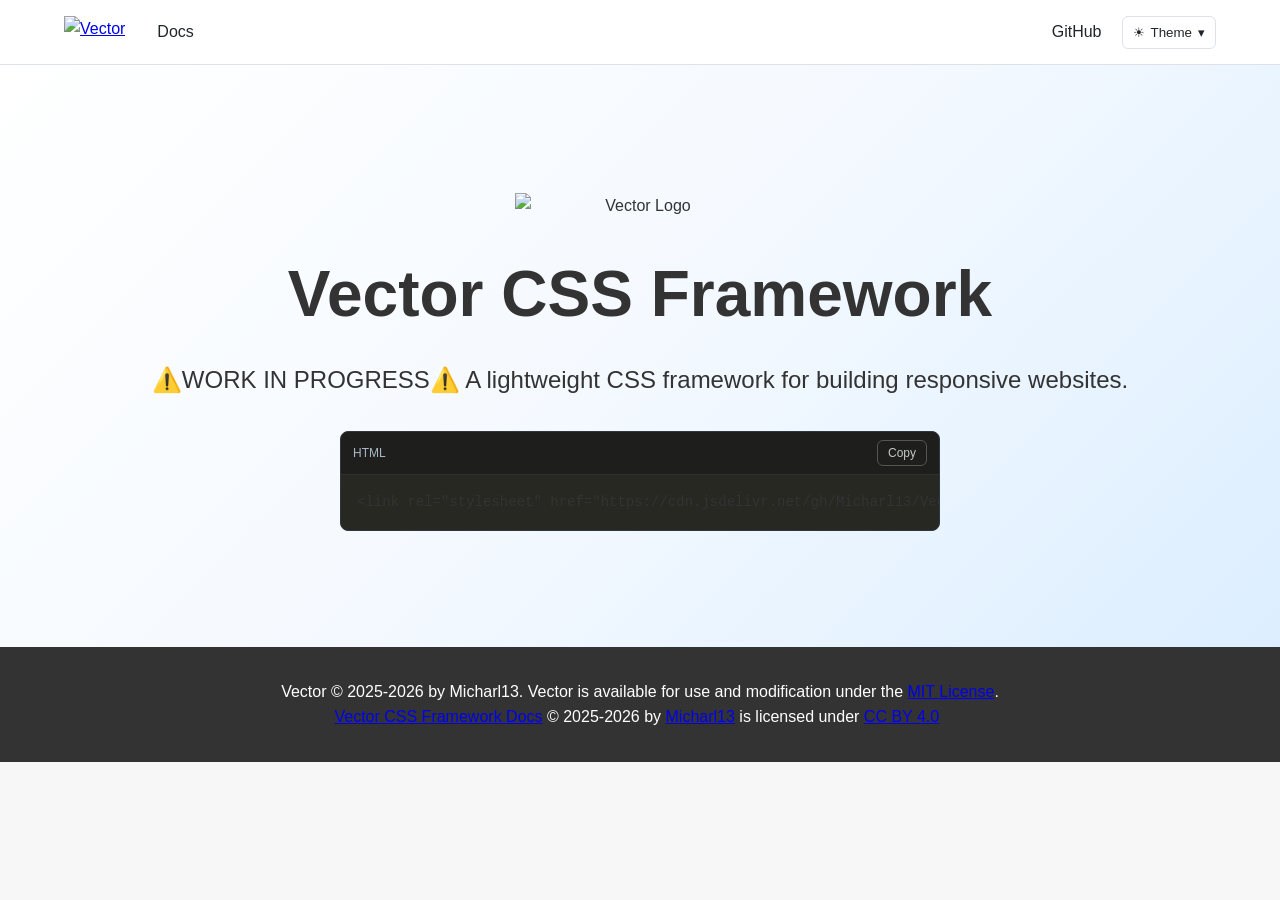
==== site/index.html @ 74df9947 "Update footer links and navbar documentation link" ====
<!DOCTYPE html>
<html lang="en">
  <head>
    <meta charset="UTF-8">
    <meta name="viewport" content="width=device-width, initial-scale=1.0">
    <title>Vector CSS Framework Documentation</title>
    <link rel="stylesheet" href="https://cdn.jsdelivr.net/npm/prismjs@1.29.0/themes/prism-okaidia.min.css">
    <link rel="stylesheet" href="style.css">
  </head>
  <body>

    <!-- Navigation bar -->
    <nav class="navbar">
      <div class="navbar-container">
        <!-- Left side -->
        <div class="navbar-left">
          <a href="index.html" class="navbar-logo">
            <img src="logo.svg" alt="Vector">
          </a>

        <div class="navbar-links">
          <a href="docs.html">Docs</a>
        </div>
      </div>
        <!-- Right side -->
        <div class="navbar-right">
          <a href="#">GitHub</a>
          <div class="theme-dropdown">
            <button class="theme-button">☀<span>Theme</span>▾</button>
            <div class="theme-menu">
              <a href="#">☀ Light</a>
              <a href="#">🌙 Dark</a>
              <a href="#">⚙ Auto</a>
            </div>
          </div>
        </div>
      </div>
    </nav>
    
    <!-- Hero -->
    <header class="hero">
      <div class="container hero-content">
        <div class="logo-container">
          <img src="assets/images/vectorlogo.png" alt="Vector Logo" class="logo">
        </div>
      <div class="container hero-content">
        <h1>Vector CSS Framework</h1>
        <p>⚠️WORK IN PROGRESS⚠️ A lightweight CSS framework for building responsive websites.</p>
       <div class="code-block">
         <div class="code-header">
           <span class="code-language">HTML</span>
           <button class="copy-button" onclick="copyCode(this)">Copy</button>
         </div>
         <pre><code class="language-markup">&lt;link rel="stylesheet" href="https://cdn.jsdelivr.net/gh/Micharl13/Vector@main/dist/css/vector.css"&gt;</code></pre>
       </div>

      </div>
    </header>

    <footer>
      <p>Vector &copy; 2025-2026 by Micharl13. Vector is available for use and modification under the <a href="https://github.com/WitnessDevs/Vector/blob/main/LICENSE">MIT License</a>.</p>
      <p><a href="https://micharl13.github.io/vector/">Vector CSS Framework Docs</a> &copy; 2025-2026 by <a href="https://github.com/Micharl13">Micharl13</a> is licensed under <a href="https://creativecommons.org/licenses/by/4.0/">CC BY 4.0</a><img src="https://mirrors.creativecommons.org/presskit/icons/cc.svg" alt="" style="max-width: 1em;max-height:1em;margin-left: .2em;"><img src="https://mirrors.creativecommons.org/presskit/icons/by.svg" alt="" style="max-width: 1em;max-height:1em;margin-left: .2em;"></p>
    </footer>

    <script src="script.js"></script>
    <script src="https://unpkg.com/lucide@latest"></script>
    <script src="https://cdn.jsdelivr.net/npm/prismjs@1.29.0/prism.min.js"></script>
    <script src="https://cdn.jsdelivr.net/npm/prismjs@1.29.0/components/prism-markup.min.js"></script>
    <script src="https://cdn.jsdelivr.net/npm/prismjs@1.29.0/components/prism-css.min.js"></script>
    <script src="https://cdn.jsdelivr.net/npm/prismjs@1.29.0/components/prism-javascript.min.js"></script>
  </body>
</html>
---- site/style.css ----
/* ---- Reset + Base ---- */
* {
  margin: 0;
  padding: 0;
  box-sizing: border-box;
}

body {
  font-family: 'Inter', sans-serif;
  color: #333;
  background: #f7f7f7;
  line-height: 1.6;
}

.footer-link {
  text-decoration: none;
  color: inherit;
}

.footer-link:hover {
  text-decoration: underline
  color: #0000EE;
}

/* ---- Navigation bar ---- */

.navbar {
    width: 100%;
    background: white;
    border-bottom: 1px solid #dee2e6;
    position: relative;
    z-index: 1000;
}

.navbar-container {
    max-width: 1200px;
    height: 64px;
    margin: 0 auto;
    padding: 0 24px;

    display: flex;
    align-items: center;
    justify-content: space-between;
}

/* LEFT */

.navbar-left {
    display: flex;
    align-items: center;
    gap: 32px;
}

.navbar-logo img {
    height: 32px;
    display: block;
}

.navbar-links {
    display: flex;
    align-items: center;
    gap: 24px;
}

.navbar-links a {
    color: #212529;
    text-decoration: none;
}

.navbar-links a:hover {
    color: #0d6efd;
}

/* RIGHT */

.navbar-right {
    display: flex;
    align-items: center;
    gap: 20px;
}

.navbar-right > a {
    color: #212529;
    text-decoration: none;
}

.navbar-right > a:hover {
    color: #0d6efd;
}

/* THEME DROPDOWN */

.theme-dropdown {
    position: relative;
}

.theme-button {
    display: flex;
    align-items: center;
    gap: 6px;

    padding: 8px 10px;
    border: 1px solid #dee2e6;
    border-radius: 6px;

    background: white;
    color: #212529;
    cursor: pointer;
}

.theme-menu {
    display: none;

    position: absolute;
    z-index: 1001;
    right: 0;
    top: calc(100% + 6px);
    min-width: 130px;
    padding: 6px;
    background: white;
    border: 1px solid #dee2e6;
    border-radius: 8px;
    box-shadow: 0 4px 12px rgba(0, 0, 0, 0.1);
}

.theme-dropdown:hover .theme-menu {
    display: block;
}

.theme-menu a {
    display: block;
    padding: 8px 10px;

    color: #212529;
    text-decoration: none;
    border-radius: 5px;
}

.theme-menu a:hover {
    background: #f1f3f5;
}

/* ---- Hero Section ---- */
.hero {
  position: relative;
  text-align: center;
  padding: 8rem 2rem 6rem;
  background: linear-gradient(135deg, #ffffff 0%, #f4f9ff 50%, #dceeff 100%);
}
  overflow: hidden;
}

.hero-content {
  position: relative;
  z-index: 1;
}

.hero h1 {
  font-size: 4rem;
  margin-bottom: 1rem;
}

.hero p {
  font-size: 1.5rem;
  margin-bottom: 2rem;
}

.logo {
  width: 250px;
  height: auto;
  display: block;
  margin: 0 auto 1.5rem;
}

/* ---- Footer ---- */
footer {
  text-align: center;
  padding: 2rem;
  background: #333;
  color: #fff;
}

/* ================================
   Code Blocks
   ================================ */

.code-block {
    width: 100%;
    max-width: 600px;
    margin: 20px auto;
    border: 1px solid #30363d;
    border-radius: 8px;
    overflow: hidden;
    background: #272822;
}

/* Header */

.code-header {
    display: flex;
    align-items: center;
    justify-content: space-between;

    padding: 8px 12px;

    background: #1e1f1c;
    border-bottom: 1px solid #303030;
}

/* Language */

.code-language {
    font-family: Arial, sans-serif;
    font-size: 12px;
    font-weight: 500;
    color: #a9b7c6;
}

/* Copy button */

.copy-button {
    padding: 5px 10px;

    border: 1px solid #555;
    border-radius: 6px;

    background: transparent;
    color: #c5c8c6;

    font-family: Arial, sans-serif;
    font-size: 12px;

    cursor: pointer;

    transition:
        background 0.15s ease,
        color 0.15s ease,
        border-color 0.15s ease;
}

.copy-button:hover {
    background: #30312e;
    border-color: #777;
    color: #ffffff;
}

.copy-button:active {
    background: #3a3b37;
}

/* Code area */

.code-block pre {
    margin: 0 !important;
    padding: 16px !important;

    overflow-x: auto;

    background: transparent !important;
}

.code-block code {
    font-family:
        "SFMono-Regular",
        Consolas,
        "Liberation Mono",
        Menlo,
        monospace;

    font-size: 14px;
    line-height: 1.6;
}

/* Scrollbar */

.code-block pre::-webkit-scrollbar {
    height: 8px;
}

.code-block pre::-webkit-scrollbar-track {
    background: #1e1f1c;
}

.code-block pre::-webkit-scrollbar-thumb {
    background: #555;
    border-radius: 4px;
}

.code-block pre::-webkit-scrollbar-thumb:hover {
    background: #777;
}
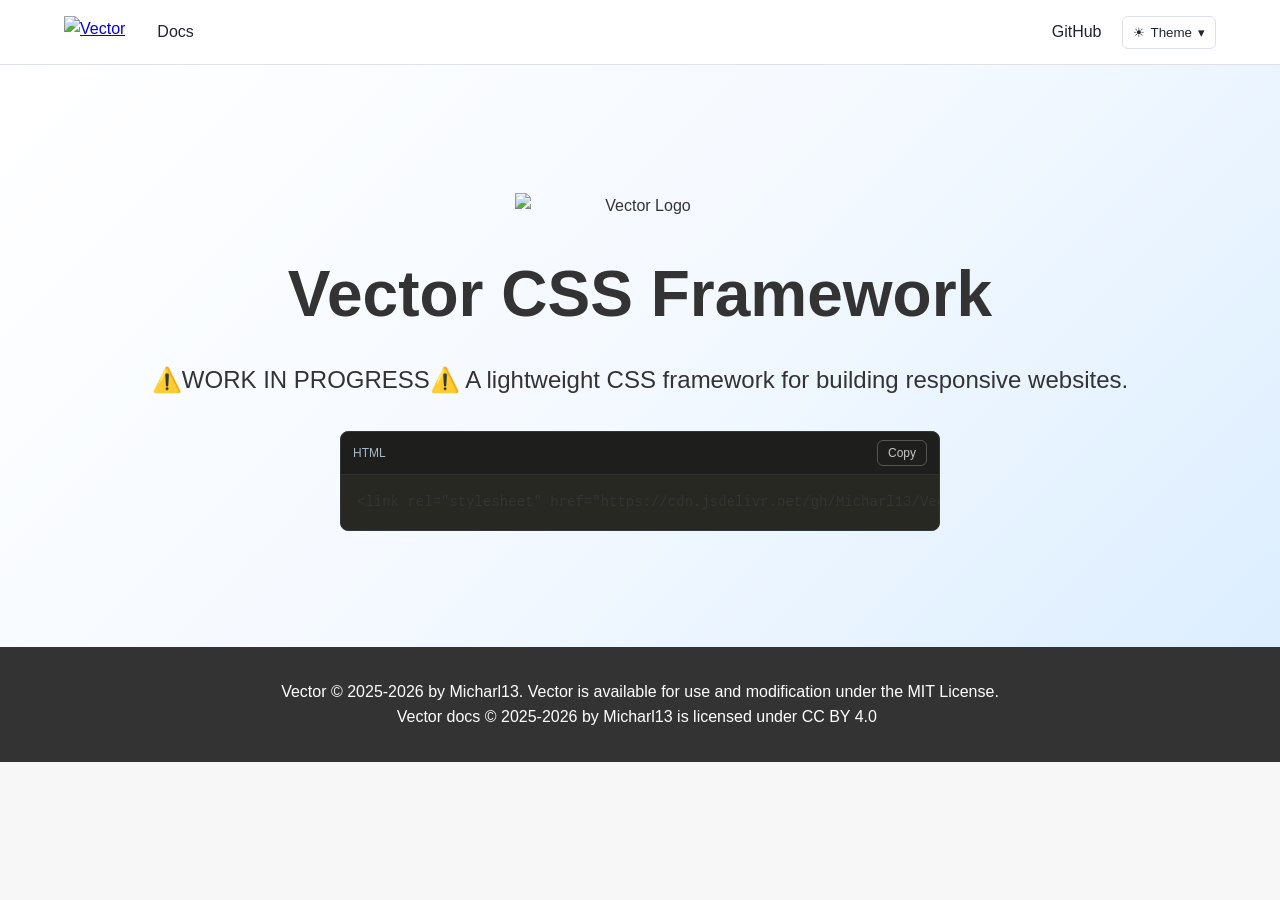
==== commit 952093bb: "Update GitHub link and footer documentation text" ====
--- a/site/index.html
+++ b/site/index.html
@@ -24,13 +24,13 @@
       </div>
         <!-- Right side -->
         <div class="navbar-right">
-          <a href="#">GitHub</a>
+          <a href="https://github.com/Micharl13/vector">GitHub</a>
           <div class="theme-dropdown">
             <button class="theme-button">☀<span>Theme</span>▾</button>
             <div class="theme-menu">
               <a href="#">☀ Light</a>
-              <a href="#">🌙 Dark</a>
-              <a href="#">⚙ Auto</a>
+              <a href="#">☾ Dark</a>
+              <a href="#">◐ Auto</a>
             </div>
           </div>
         </div>
@@ -59,7 +59,7 @@
 
     <footer>
       <p>Vector &copy; 2025-2026 by Micharl13. Vector is available for use and modification under the <a href="https://github.com/WitnessDevs/Vector/blob/main/LICENSE">MIT License</a>.</p>
-      <p><a href="https://micharl13.github.io/vector/">Vector CSS Framework Docs</a> &copy; 2025-2026 by <a href="https://github.com/Micharl13">Micharl13</a> is licensed under <a href="https://creativecommons.org/licenses/by/4.0/">CC BY 4.0</a><img src="https://mirrors.creativecommons.org/presskit/icons/cc.svg" alt="" style="max-width: 1em;max-height:1em;margin-left: .2em;"><img src="https://mirrors.creativecommons.org/presskit/icons/by.svg" alt="" style="max-width: 1em;max-height:1em;margin-left: .2em;"></p>
+      <p><a href="https://micharl13.github.io/vector/">Vector docs</a> &copy; 2025-2026 by <a href="https://github.com/Micharl13">Micharl13</a> is licensed under <a href="https://creativecommons.org/licenses/by/4.0/">CC BY 4.0</a><img src="https://mirrors.creativecommons.org/presskit/icons/cc.svg" alt="" style="max-width: 1em;max-height:1em;margin-left: .2em;"><img src="https://mirrors.creativecommons.org/presskit/icons/by.svg" alt="" style="max-width: 1em;max-height:1em;margin-left: .2em;"></p>
     </footer>
 
     <script src="script.js"></script>
--- a/site/style.css
+++ b/site/style.css
@@ -12,14 +12,14 @@
   line-height: 1.6;
 }
 
-.footer-link {
+footer a {
   text-decoration: none;
   color: inherit;
 }
 
-.footer-link:hover {
-  text-decoration: underline
-  color: #0000EE;
+footer a:hover {
+  text-decoration: underline;
+  color: #0d6efd;
 }
 
 /* ---- Navigation bar ---- */
